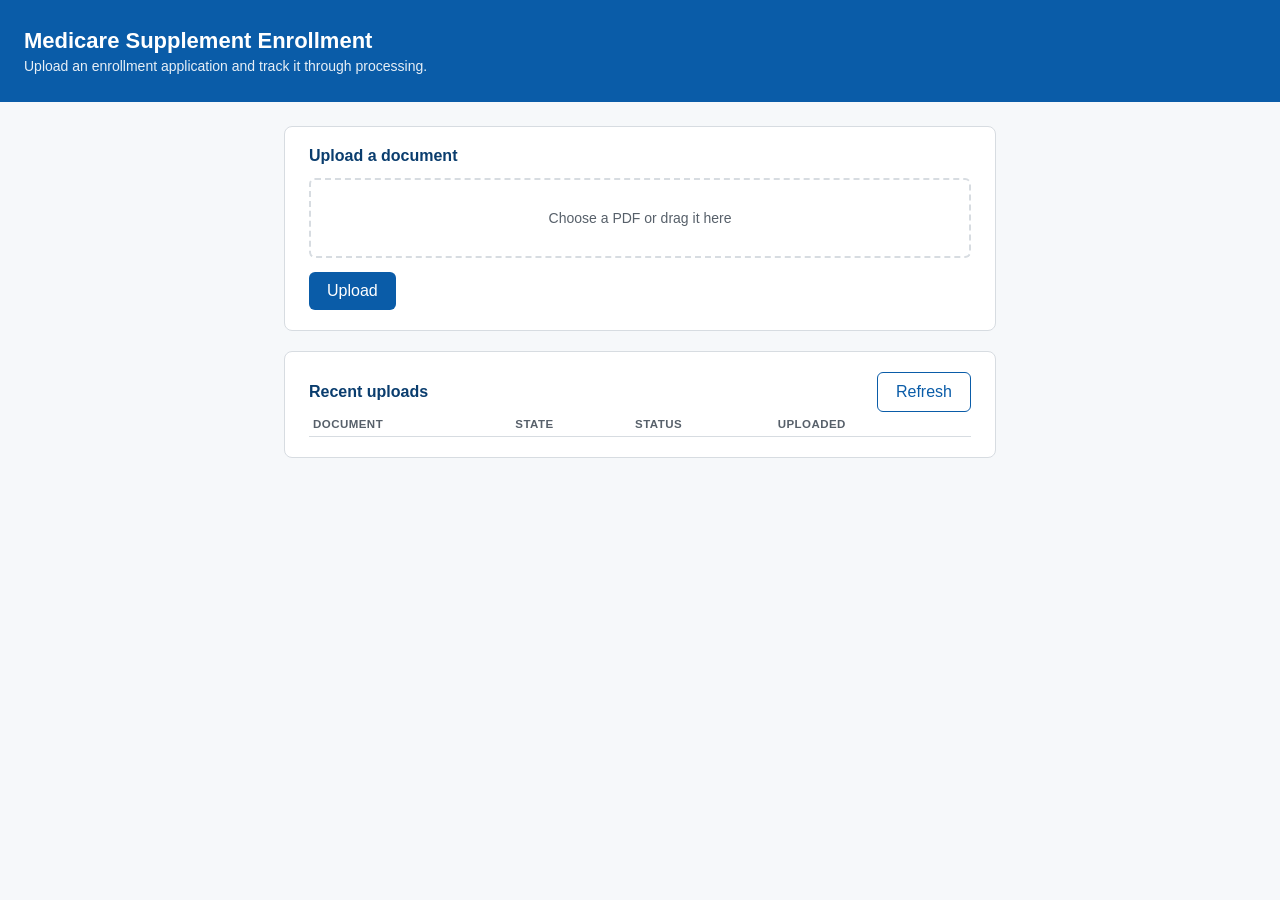
==== frontend/index.html @ 0f71528f "Add a web app to upload documents and track processing status Adds a static frontend (frontend/) and" ====
<!doctype html>
<html lang="en">
<head>
  <meta charset="utf-8">
  <meta name="viewport" content="width=device-width, initial-scale=1">
  <title>Medicare Supplement Enrollment — Document Intake</title>
  <link rel="stylesheet" href="styles.css">
</head>
<body>
  <header class="page-header">
    <h1>Medicare Supplement Enrollment</h1>
    <p class="subtitle">Upload an enrollment application and track it through processing.</p>
  </header>

  <main>
    <section class="card" id="upload-card">
      <h2>Upload a document</h2>
      <form id="upload-form">
        <label class="file-drop" id="file-drop" for="file-input">
          <span id="file-drop-label">Choose a PDF or drag it here</span>
          <input type="file" id="file-input" name="file" accept="application/pdf,.pdf" required>
        </label>
        <button type="submit" id="upload-button">Upload</button>
      </form>
      <p class="error" id="upload-error" hidden></p>
    </section>

    <section class="card" id="tracking-card" hidden>
      <h2>Status</h2>
      <p class="filename" id="tracking-filename"></p>

      <ol class="stepper" id="stepper">
        <li class="step" data-step="uploaded"><span class="dot"></span><span class="label">Uploaded</span></li>
        <li class="step" data-step="processing"><span class="dot"></span><span class="label">Processing</span></li>
        <li class="step" data-step="reviewed"><span class="dot"></span><span class="label">Reviewed</span></li>
        <li class="step" data-step="submitted"><span class="dot"></span><span class="label">Submitted</span></li>
      </ol>

      <p class="status-line" id="status-line"></p>

      <div id="detail-panel" hidden>
        <h3>Extracted fields</h3>
        <table class="detail-table" id="canonical-table"></table>

        <div id="issues-panel" hidden>
          <h3>Needs attention</h3>
          <p id="low-confidence-fields"></p>
          <p id="schema-errors"></p>
        </div>
      </div>
    </section>

    <section class="card" id="history-card">
      <div class="history-header">
        <h2>Recent uploads</h2>
        <button type="button" id="refresh-button">Refresh</button>
      </div>
      <table class="history-table" id="history-table">
        <thead>
          <tr><th>Document</th><th>State</th><th>Status</th><th>Uploaded</th></tr>
        </thead>
        <tbody id="history-body"></tbody>
      </table>
      <p class="empty" id="history-empty" hidden>No documents uploaded yet.</p>
    </section>
  </main>

  <script src="app.js"></script>
</body>
</html>
---- frontend/styles.css ----
:root {
  --blue: #0a5ca8;
  --blue-dark: #0a3d6e;
  --ink: #1a1a1a;
  --muted: #57606a;
  --border: #d7dce1;
  --bg: #f6f8fa;
  --card-bg: #ffffff;
  --green: #1a7f37;
  --amber: #9a6700;
  --red: #cf222e;
  --amber-bg: #fff8e6;
  --green-bg: #ecfdf3;
  --red-bg: #fdeeee;
}

* { box-sizing: border-box; }

body {
  margin: 0;
  font-family: "Segoe UI", Helvetica, Arial, sans-serif;
  background: var(--bg);
  color: var(--ink);
}

.page-header {
  background: var(--blue);
  color: #fff;
  padding: 28px 24px;
}

.page-header h1 { margin: 0 0 4px; font-size: 22px; }
.page-header .subtitle { margin: 0; opacity: 0.9; font-size: 14px; }

main {
  max-width: 760px;
  margin: 0 auto;
  padding: 24px;
  display: flex;
  flex-direction: column;
  gap: 20px;
}

.card {
  background: var(--card-bg);
  border: 1px solid var(--border);
  border-radius: 8px;
  padding: 20px 24px;
}

.card h2 { margin-top: 0; font-size: 16px; color: var(--blue-dark); }
.card h3 { font-size: 13px; color: var(--muted); text-transform: uppercase; letter-spacing: .04em; margin: 18px 0 8px; }

.file-drop {
  display: flex;
  align-items: center;
  justify-content: center;
  min-height: 80px;
  border: 2px dashed var(--border);
  border-radius: 6px;
  color: var(--muted);
  font-size: 14px;
  cursor: pointer;
  text-align: center;
  padding: 12px;
}

.file-drop.drag-over { border-color: var(--blue); color: var(--blue); background: #eef6fd; }
.file-drop input[type="file"] { position: absolute; width: 1px; height: 1px; opacity: 0; }

#upload-form { display: flex; flex-direction: column; gap: 14px; }

button {
  font: inherit;
  background: var(--blue);
  color: #fff;
  border: none;
  border-radius: 6px;
  padding: 10px 18px;
  cursor: pointer;
  align-self: flex-start;
}

button:hover { background: var(--blue-dark); }
button:disabled { background: var(--border); color: var(--muted); cursor: not-allowed; }

#refresh-button { background: #fff; color: var(--blue); border: 1px solid var(--blue); }
#refresh-button:hover { background: #eef6fd; }

.error {
  color: var(--red);
  background: var(--red-bg);
  border: 1px solid #f2b8ba;
  border-radius: 6px;
  padding: 8px 12px;
  font-size: 13.5px;
}

.filename { color: var(--muted); font-size: 13.5px; margin-top: -6px; word-break: break-all; }

.stepper {
  display: flex;
  list-style: none;
  padding: 0;
  margin: 20px 0;
}

.step {
  flex: 1;
  text-align: center;
  position: relative;
  font-size: 12.5px;
  color: var(--muted);
}

.step:not(:first-child)::before {
  content: "";
  position: absolute;
  top: 9px;
  left: -50%;
  width: 100%;
  height: 2px;
  background: var(--border);
  z-index: 0;
}

.step .dot {
  display: block;
  width: 20px;
  height: 20px;
  border-radius: 50%;
  background: var(--border);
  margin: 0 auto 6px;
  position: relative;
  z-index: 1;
  border: 3px solid var(--bg);
}

.step.done .dot, .step.active .dot { background: var(--blue); }
.step.done:not(:first-child)::before { background: var(--blue); }
.step.done .label, .step.active .label { color: var(--ink); font-weight: 600; }

.step.failed .dot { background: var(--red); }
.step.warn .dot { background: var(--amber); }
.step.skipped .dot { background: var(--muted); }

.status-line {
  font-size: 14px;
  font-weight: 600;
  padding: 8px 12px;
  border-radius: 6px;
  display: inline-block;
}

.status-line.ok { color: var(--green); background: var(--green-bg); }
.status-line.warn { color: var(--amber); background: var(--amber-bg); }
.status-line.bad { color: var(--red); background: var(--red-bg); }
.status-line.pending { color: var(--muted); background: #f0f2f4; }

.detail-table, .history-table { width: 100%; border-collapse: collapse; font-size: 13.5px; }
.detail-table td { padding: 6px 4px; border-bottom: 1px solid var(--border); vertical-align: top; }
.detail-table td:first-child { color: var(--muted); width: 40%; }

#issues-panel { background: var(--amber-bg); border-radius: 6px; padding: 10px 14px; }
#issues-panel h3 { margin-top: 0; color: var(--amber); }
#issues-panel p { margin: 4px 0; font-size: 13.5px; }

.history-header { display: flex; align-items: center; justify-content: space-between; }
.history-header h2 { margin: 0; }

.history-table th {
  text-align: left;
  font-size: 11.5px;
  text-transform: uppercase;
  letter-spacing: .04em;
  color: var(--muted);
  padding: 6px 4px;
  border-bottom: 1px solid var(--border);
}
.history-table td { padding: 8px 4px; border-bottom: 1px solid var(--border); }
.history-table tr:last-child td { border-bottom: none; }
.history-table tr.clickable { cursor: pointer; }
.history-table tr.clickable:hover { background: #f6f8fa; }

.pill {
  display: inline-block;
  font-size: 11.5px;
  font-weight: 600;
  padding: 2px 8px;
  border-radius: 999px;
}
.pill.ok { color: var(--green); background: var(--green-bg); }
.pill.warn { color: var(--amber); background: var(--amber-bg); }
.pill.bad { color: var(--red); background: var(--red-bg); }
.pill.pending { color: var(--muted); background: #f0f2f4; }

.empty { color: var(--muted); font-size: 13.5px; }
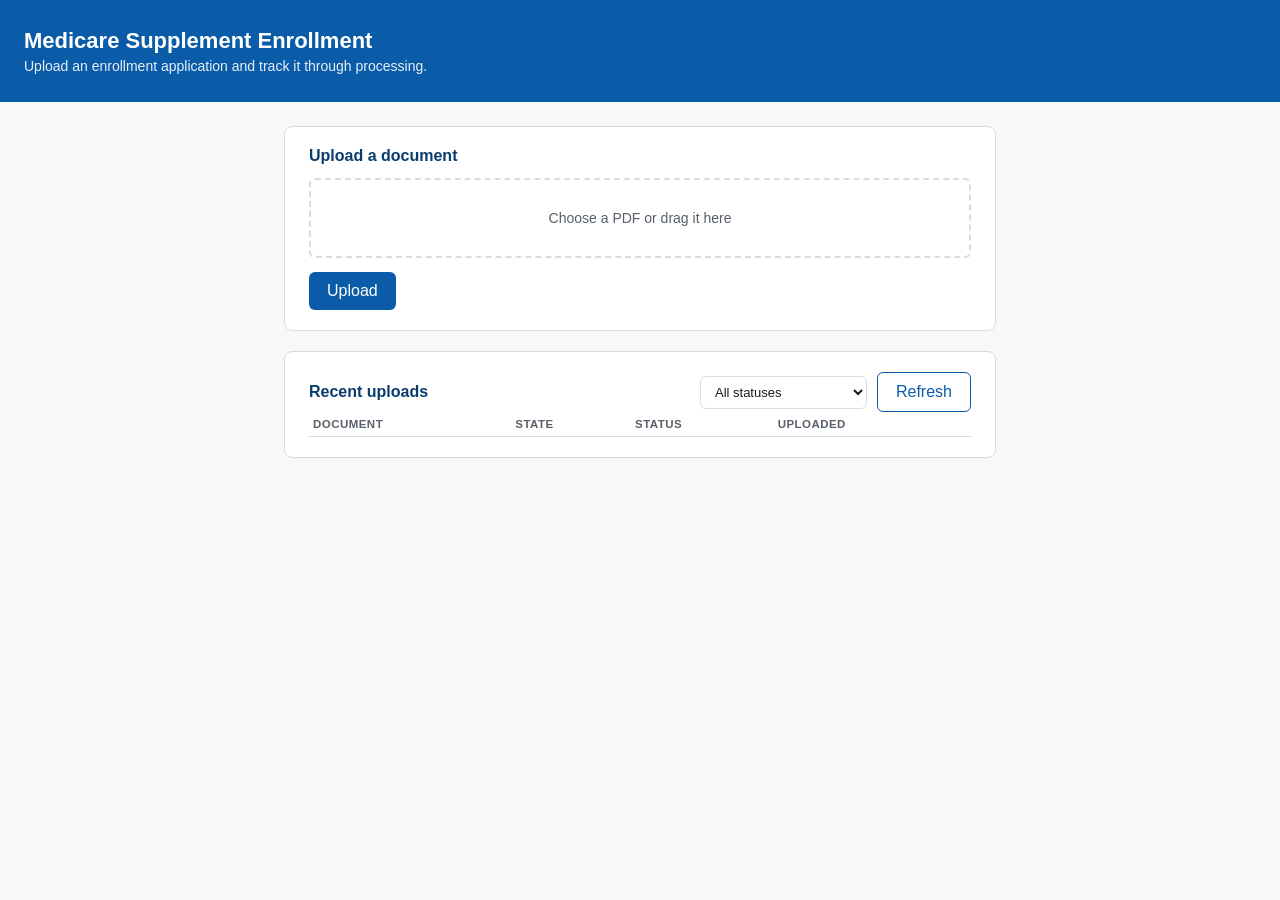
==== commit 9c3dd375: "Add status filter to Recent uploads New dropdown in the history header filters by status. list_docum" ====
--- a/frontend/index.html
+++ b/frontend/index.html
@@ -39,7 +39,7 @@
       <p class="status-line" id="status-line"></p>
 
       <div id="detail-panel" hidden>
-        <h3>Extracted fields</h3>
+        <h3 id="canonical-table-heading">Extracted fields</h3>
         <table class="detail-table" id="canonical-table"></table>
 
         <div id="issues-panel" hidden>
@@ -47,13 +47,35 @@
           <p id="low-confidence-fields"></p>
           <p id="schema-errors"></p>
         </div>
+
+        <div id="edit-panel" hidden>
+          <h3>Review and correct</h3>
+          <form id="edit-form" class="edit-form"></form>
+          <p class="error" id="edit-error" hidden></p>
+          <div class="edit-actions">
+            <button type="button" id="save-button">Save changes</button>
+            <button type="button" id="resubmit-button" class="secondary">Resubmit</button>
+          </div>
+        </div>
       </div>
     </section>
 
     <section class="card" id="history-card">
       <div class="history-header">
         <h2>Recent uploads</h2>
-        <button type="button" id="refresh-button">Refresh</button>
+        <div class="history-controls">
+          <select id="status-filter">
+            <option value="">All statuses</option>
+            <option value="UPLOADED">Uploaded</option>
+            <option value="PROCESSING">Processing</option>
+            <option value="NEEDS_REVIEW">Needs review</option>
+            <option value="READY_FOR_SUBMISSION">Ready for submission</option>
+            <option value="SUBMITTED">Submitted</option>
+            <option value="SUBMISSION_FAILED">Submission failed</option>
+            <option value="SUBMISSION_SKIPPED">Submission skipped</option>
+          </select>
+          <button type="button" id="refresh-button">Refresh</button>
+        </div>
       </div>
       <table class="history-table" id="history-table">
         <thead>
--- a/frontend/styles.css
+++ b/frontend/styles.css
@@ -87,6 +87,43 @@
 #refresh-button { background: #fff; color: var(--blue); border: 1px solid var(--blue); }
 #refresh-button:hover { background: #eef6fd; }
 
+button.secondary { background: #fff; color: var(--blue); border: 1px solid var(--blue); }
+button.secondary:hover { background: #eef6fd; }
+button.secondary:disabled { background: #fff; color: var(--border); border-color: var(--border); }
+
+.edit-form {
+  display: flex;
+  flex-direction: column;
+  gap: 10px;
+}
+
+.edit-form .field-row {
+  display: flex;
+  flex-direction: column;
+  gap: 3px;
+}
+
+.edit-form label {
+  font-size: 11.5px;
+  color: var(--muted);
+  text-transform: uppercase;
+  letter-spacing: .03em;
+}
+
+.edit-form input {
+  font: inherit;
+  font-size: 13.5px;
+  padding: 7px 10px;
+  border: 1px solid var(--border);
+  border-radius: 6px;
+  color: var(--ink);
+}
+
+.edit-form input.flagged { border-color: var(--amber); background: var(--amber-bg); }
+.edit-form input:focus { outline: none; border-color: var(--blue); }
+
+.edit-actions { display: flex; gap: 10px; margin-top: 14px; }
+
 .error {
   color: var(--red);
   background: var(--red-bg);
@@ -137,7 +174,7 @@
 }
 
 .step.done .dot, .step.active .dot { background: var(--blue); }
-.step.done:not(:first-child)::before { background: var(--blue); }
+.step.done:not(:first-child)::before, .step.active:not(:first-child)::before { background: var(--blue); }
 .step.done .label, .step.active .label { color: var(--ink); font-weight: 600; }
 
 .step.failed .dot { background: var(--red); }
@@ -167,6 +204,19 @@
 
 .history-header { display: flex; align-items: center; justify-content: space-between; }
 .history-header h2 { margin: 0; }
+
+.history-controls { display: flex; align-items: center; gap: 10px; }
+
+#status-filter {
+  font: inherit;
+  font-size: 13px;
+  padding: 7px 10px;
+  border: 1px solid var(--border);
+  border-radius: 6px;
+  color: var(--ink);
+  background: #fff;
+}
+#status-filter:focus { outline: none; border-color: var(--blue); }
 
 .history-table th {
   text-align: left;
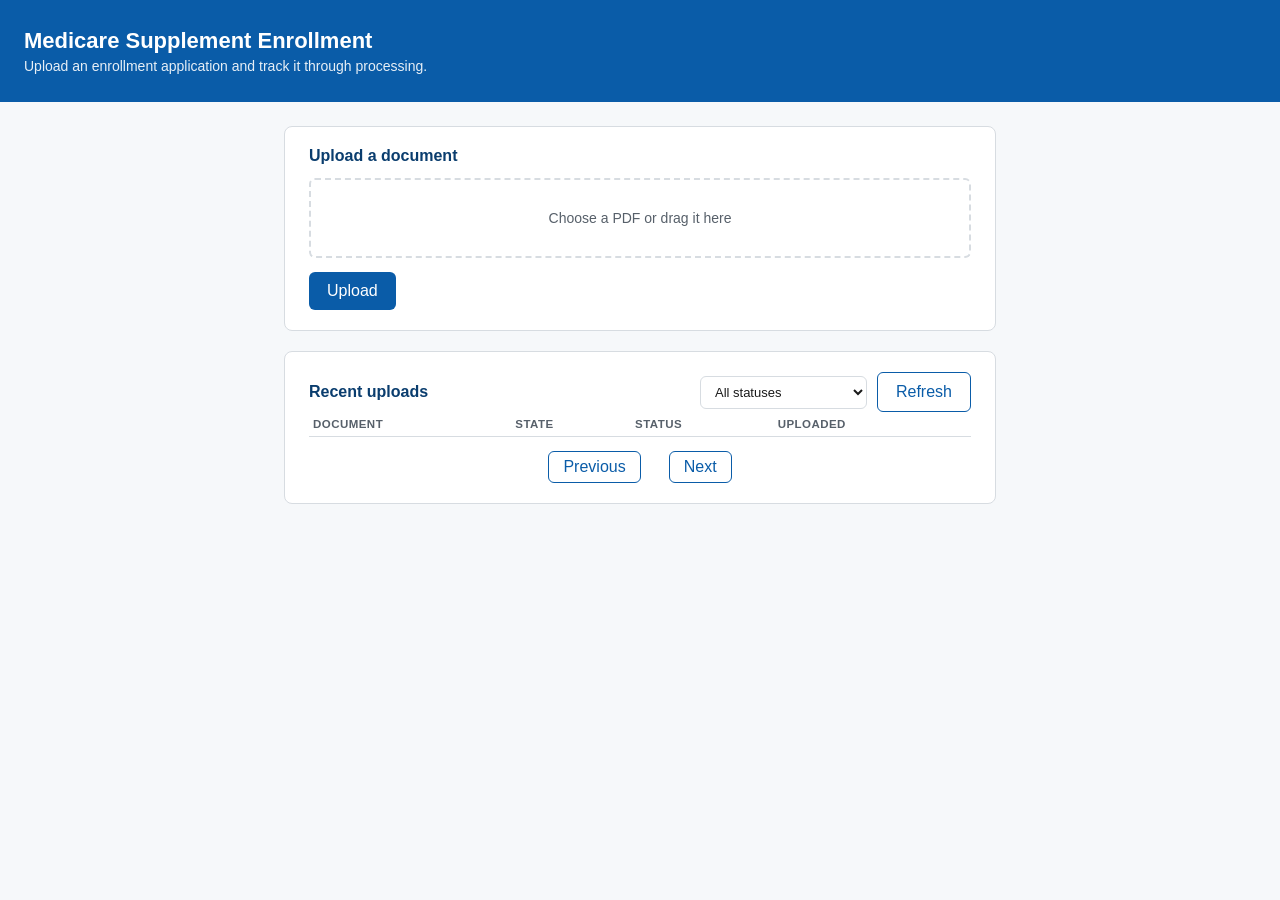
==== commit c428578c: "Add paging to Recent uploads loadHistory now fetches up to list_documents' existing max (100, alread" ====
--- a/frontend/index.html
+++ b/frontend/index.html
@@ -84,6 +84,11 @@
         <tbody id="history-body"></tbody>
       </table>
       <p class="empty" id="history-empty" hidden>No documents uploaded yet.</p>
+      <div class="history-pager" id="history-pager" hidden>
+        <button type="button" id="history-prev">Previous</button>
+        <span id="history-page-info"></span>
+        <button type="button" id="history-next">Next</button>
+      </div>
     </section>
   </main>
 
--- a/frontend/styles.css
+++ b/frontend/styles.css
@@ -245,3 +245,20 @@
 .pill.pending { color: var(--muted); background: #f0f2f4; }
 
 .empty { color: var(--muted); font-size: 13.5px; }
+
+.history-pager {
+  display: flex;
+  align-items: center;
+  justify-content: center;
+  gap: 14px;
+  margin-top: 14px;
+}
+.history-pager button {
+  background: #fff;
+  color: var(--blue);
+  border: 1px solid var(--blue);
+  padding: 6px 14px;
+}
+.history-pager button:hover:not(:disabled) { background: #eef6fd; }
+.history-pager button:disabled { background: #fff; color: var(--border); border-color: var(--border); }
+.history-pager span { color: var(--muted); font-size: 12.5px; }
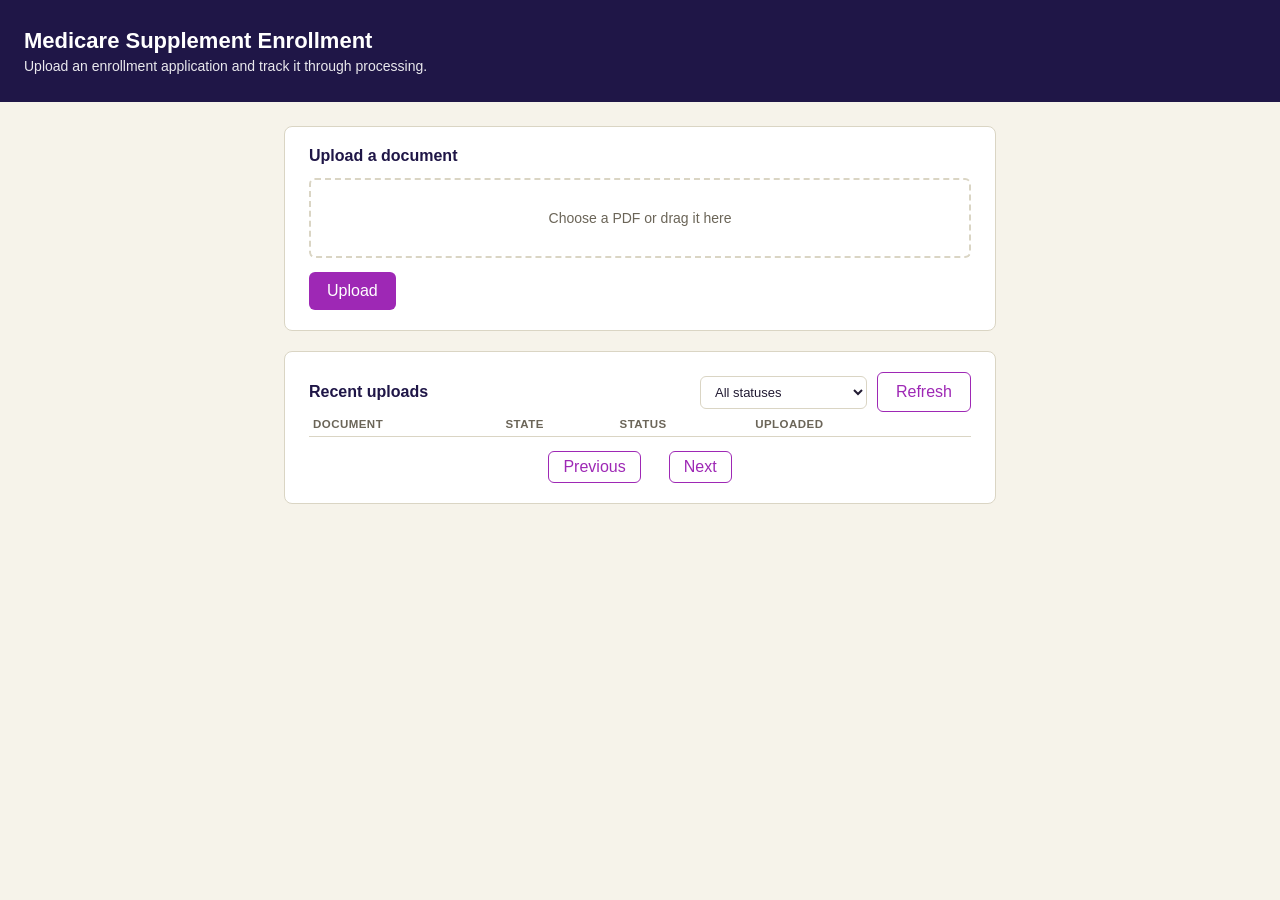
==== commit e151dc71: "Add permanent delete for Recent uploads, and fix a broken auto-submit path Delete feature: a trash-c" ====
--- a/frontend/index.html
+++ b/frontend/index.html
@@ -79,11 +79,12 @@
       </div>
       <table class="history-table" id="history-table">
         <thead>
-          <tr><th>Document</th><th>State</th><th>Status</th><th>Uploaded</th></tr>
+          <tr><th>Document</th><th>State</th><th>Status</th><th>Uploaded</th><th class="actions-col"></th></tr>
         </thead>
         <tbody id="history-body"></tbody>
       </table>
       <p class="empty" id="history-empty" hidden>No documents uploaded yet.</p>
+      <p class="error" id="history-error" hidden></p>
       <div class="history-pager" id="history-pager" hidden>
         <button type="button" id="history-prev">Previous</button>
         <span id="history-page-info"></span>
--- a/frontend/styles.css
+++ b/frontend/styles.css
@@ -1,10 +1,15 @@
 :root {
-  --blue: #0a5ca8;
-  --blue-dark: #0a3d6e;
-  --ink: #1a1a1a;
-  --muted: #57606a;
-  --border: #d7dce1;
-  --bg: #f6f8fa;
+  /* healthspringforbrokers.com palette: purple CTA/link accent, dark navy
+     headings/banner, warm cream neutrals (sampled from the live site's
+     computed styles - login button, H2, footer background). */
+  --primary: #9e28b5;
+  --primary-dark: #7a1d8c;
+  --primary-tint: #f5eaf8;
+  --navy: #1f1647;
+  --ink: #221b33;
+  --muted: #6b6558;
+  --border: #dad5c4;
+  --bg: #f6f3ea;
   --card-bg: #ffffff;
   --green: #1a7f37;
   --amber: #9a6700;
@@ -24,7 +29,7 @@
 }
 
 .page-header {
-  background: var(--blue);
+  background: var(--navy);
   color: #fff;
   padding: 28px 24px;
 }
@@ -48,7 +53,7 @@
   padding: 20px 24px;
 }
 
-.card h2 { margin-top: 0; font-size: 16px; color: var(--blue-dark); }
+.card h2 { margin-top: 0; font-size: 16px; color: var(--navy); }
 .card h3 { font-size: 13px; color: var(--muted); text-transform: uppercase; letter-spacing: .04em; margin: 18px 0 8px; }
 
 .file-drop {
@@ -65,14 +70,14 @@
   padding: 12px;
 }
 
-.file-drop.drag-over { border-color: var(--blue); color: var(--blue); background: #eef6fd; }
+.file-drop.drag-over { border-color: var(--primary); color: var(--primary); background: var(--primary-tint); }
 .file-drop input[type="file"] { position: absolute; width: 1px; height: 1px; opacity: 0; }
 
 #upload-form { display: flex; flex-direction: column; gap: 14px; }
 
 button {
   font: inherit;
-  background: var(--blue);
+  background: var(--primary);
   color: #fff;
   border: none;
   border-radius: 6px;
@@ -81,14 +86,14 @@
   align-self: flex-start;
 }
 
-button:hover { background: var(--blue-dark); }
+button:hover { background: var(--primary-dark); }
 button:disabled { background: var(--border); color: var(--muted); cursor: not-allowed; }
 
-#refresh-button { background: #fff; color: var(--blue); border: 1px solid var(--blue); }
-#refresh-button:hover { background: #eef6fd; }
-
-button.secondary { background: #fff; color: var(--blue); border: 1px solid var(--blue); }
-button.secondary:hover { background: #eef6fd; }
+#refresh-button { background: #fff; color: var(--primary); border: 1px solid var(--primary); }
+#refresh-button:hover { background: var(--primary-tint); }
+
+button.secondary { background: #fff; color: var(--primary); border: 1px solid var(--primary); }
+button.secondary:hover { background: var(--primary-tint); }
 button.secondary:disabled { background: #fff; color: var(--border); border-color: var(--border); }
 
 .edit-form {
@@ -120,7 +125,7 @@
 }
 
 .edit-form input.flagged { border-color: var(--amber); background: var(--amber-bg); }
-.edit-form input:focus { outline: none; border-color: var(--blue); }
+.edit-form input:focus { outline: none; border-color: var(--primary); }
 
 .edit-actions { display: flex; gap: 10px; margin-top: 14px; }
 
@@ -173,8 +178,8 @@
   border: 3px solid var(--bg);
 }
 
-.step.done .dot, .step.active .dot { background: var(--blue); }
-.step.done:not(:first-child)::before, .step.active:not(:first-child)::before { background: var(--blue); }
+.step.done .dot, .step.active .dot { background: var(--primary); }
+.step.done:not(:first-child)::before, .step.active:not(:first-child)::before { background: var(--primary); }
 .step.done .label, .step.active .label { color: var(--ink); font-weight: 600; }
 
 .step.failed .dot { background: var(--red); }
@@ -216,7 +221,7 @@
   color: var(--ink);
   background: #fff;
 }
-#status-filter:focus { outline: none; border-color: var(--blue); }
+#status-filter:focus { outline: none; border-color: var(--primary); }
 
 .history-table th {
   text-align: left;
@@ -228,9 +233,22 @@
   border-bottom: 1px solid var(--border);
 }
 .history-table td { padding: 8px 4px; border-bottom: 1px solid var(--border); }
+.history-table .actions-col { width: 32px; text-align: center; }
+
+.icon-button {
+  background: transparent;
+  color: var(--muted);
+  border: none;
+  padding: 5px;
+  border-radius: 5px;
+  line-height: 0;
+  align-self: auto;
+}
+.icon-button:hover:not(:disabled) { background: var(--red-bg); color: var(--red); }
+.icon-button:disabled { background: transparent; color: var(--border); cursor: not-allowed; }
 .history-table tr:last-child td { border-bottom: none; }
 .history-table tr.clickable { cursor: pointer; }
-.history-table tr.clickable:hover { background: #f6f8fa; }
+.history-table tr.clickable:hover { background: var(--bg); }
 
 .pill {
   display: inline-block;
@@ -255,10 +273,10 @@
 }
 .history-pager button {
   background: #fff;
-  color: var(--blue);
-  border: 1px solid var(--blue);
+  color: var(--primary);
+  border: 1px solid var(--primary);
   padding: 6px 14px;
 }
-.history-pager button:hover:not(:disabled) { background: #eef6fd; }
+.history-pager button:hover:not(:disabled) { background: var(--primary-tint); }
 .history-pager button:disabled { background: #fff; color: var(--border); border-color: var(--border); }
 .history-pager span { color: var(--muted); font-size: 12.5px; }
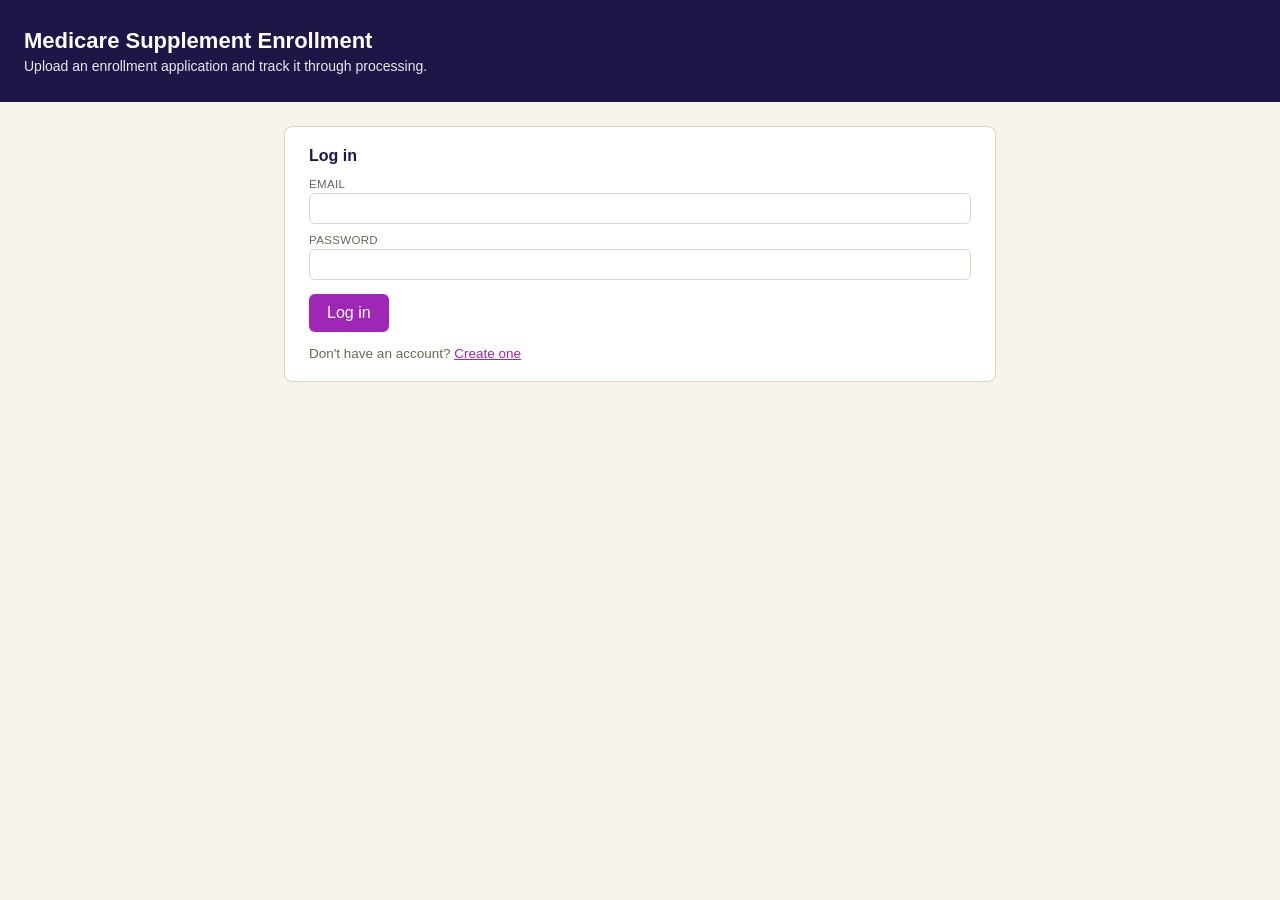
==== commit 29f79209: "Add registration, login, and authentication to the web app Gates the entire web app behind Amazon Co" ====
--- a/frontend/index.html
+++ b/frontend/index.html
@@ -8,11 +8,78 @@
 </head>
 <body>
   <header class="page-header">
-    <h1>Medicare Supplement Enrollment</h1>
-    <p class="subtitle">Upload an enrollment application and track it through processing.</p>
+    <div class="page-header-row">
+      <div>
+        <h1>Medicare Supplement Enrollment</h1>
+        <p class="subtitle">Upload an enrollment application and track it through processing.</p>
+      </div>
+      <div class="account-bar" id="account-bar" hidden>
+        <span id="account-email"></span>
+        <button type="button" id="logout-button" class="secondary">Log out</button>
+      </div>
+    </div>
   </header>
 
   <main>
+    <section class="card" id="auth-card" hidden>
+      <div id="auth-login">
+        <h2>Log in</h2>
+        <form id="login-form" class="edit-form">
+          <div class="field-row">
+            <label for="login-email">Email</label>
+            <input type="email" id="login-email" autocomplete="username" required>
+          </div>
+          <div class="field-row">
+            <label for="login-password">Password</label>
+            <input type="password" id="login-password" autocomplete="current-password" required>
+          </div>
+        </form>
+        <p class="error" id="login-error" hidden></p>
+        <div class="edit-actions">
+          <button type="submit" id="login-button" form="login-form">Log in</button>
+        </div>
+        <p class="auth-switch">Don't have an account? <a href="#" id="show-register-link">Create one</a></p>
+      </div>
+
+      <div id="auth-register" hidden>
+        <h2>Create an account</h2>
+        <form id="register-form" class="edit-form">
+          <div class="field-row">
+            <label for="register-email">Email</label>
+            <input type="email" id="register-email" autocomplete="username" required>
+          </div>
+          <div class="field-row">
+            <label for="register-password">Password</label>
+            <input type="password" id="register-password" autocomplete="new-password" required>
+          </div>
+          <p class="hint">At least 8 characters, with an uppercase letter, a lowercase letter, and a number.</p>
+        </form>
+        <p class="error" id="register-error" hidden></p>
+        <div class="edit-actions">
+          <button type="submit" id="register-button" form="register-form">Create account</button>
+        </div>
+        <p class="auth-switch">Already have an account? <a href="#" id="show-login-link">Log in</a></p>
+      </div>
+
+      <div id="auth-verify" hidden>
+        <h2>Verify your email</h2>
+        <p class="filename" id="verify-email-text"></p>
+        <form id="verify-form" class="edit-form">
+          <div class="field-row">
+            <label for="verify-code">Verification code</label>
+            <input type="text" id="verify-code" inputmode="numeric" autocomplete="one-time-code" required>
+          </div>
+        </form>
+        <p class="error" id="verify-error" hidden></p>
+        <div class="edit-actions">
+          <button type="submit" id="verify-button" form="verify-form">Verify</button>
+          <button type="button" id="resend-code-button" class="secondary">Resend code</button>
+        </div>
+        <p class="auth-switch">Already verified? <a href="#" id="verify-show-login-link">Log in</a></p>
+      </div>
+    </section>
+
+    <div id="app-content" hidden>
     <section class="card" id="upload-card">
       <h2>Upload a document</h2>
       <form id="upload-form">
@@ -36,7 +103,10 @@
         <li class="step" data-step="submitted"><span class="dot"></span><span class="label">Submitted</span></li>
       </ol>
 
-      <p class="status-line" id="status-line"></p>
+      <p class="status-line" id="status-line">
+        <span class="spinner" id="status-spinner" hidden></span>
+        <span id="status-line-label"></span>
+      </p>
 
       <div id="detail-panel" hidden>
         <h3 id="canonical-table-heading">Extracted fields</h3>
@@ -91,6 +161,7 @@
         <button type="button" id="history-next">Next</button>
       </div>
     </section>
+    </div>
   </main>
 
   <script src="app.js"></script>
--- a/frontend/styles.css
+++ b/frontend/styles.css
@@ -34,17 +34,43 @@
   padding: 28px 24px;
 }
 
+.page-header-row {
+  display: flex;
+  align-items: center;
+  justify-content: space-between;
+  gap: 20px;
+  flex-wrap: wrap;
+}
+
 .page-header h1 { margin: 0 0 4px; font-size: 22px; }
 .page-header .subtitle { margin: 0; opacity: 0.9; font-size: 14px; }
+
+.account-bar { display: flex; align-items: center; gap: 12px; }
+.account-bar span { font-size: 13.5px; opacity: 0.9; }
+.account-bar button { align-self: auto; }
+/* Same [hidden]-vs-display:flex specificity fight as #app-content below. */
+.account-bar[hidden] { display: none; }
 
 main {
   max-width: 760px;
   margin: 0 auto;
   padding: 24px;
+}
+
+#app-content {
   display: flex;
   flex-direction: column;
   gap: 20px;
 }
+/* #app-content's own display:flex outranks the UA stylesheet's [hidden]
+   rule (an ID selector beats an attribute selector) - restate it explicitly
+   so toggling the hidden attribute in JS still actually hides the app. */
+#app-content[hidden] { display: none; }
+
+.auth-switch { font-size: 13.5px; color: var(--muted); margin: 14px 0 0; }
+.auth-switch a { color: var(--primary); }
+
+.hint { font-size: 12px; color: var(--muted); margin: -4px 0 0; }
 
 .card {
   background: var(--card-bg);
@@ -191,13 +217,29 @@
   font-weight: 600;
   padding: 8px 12px;
   border-radius: 6px;
-  display: inline-block;
+  display: inline-flex;
+  align-items: center;
+  gap: 8px;
 }
 
 .status-line.ok { color: var(--green); background: var(--green-bg); }
 .status-line.warn { color: var(--amber); background: var(--amber-bg); }
 .status-line.bad { color: var(--red); background: var(--red-bg); }
 .status-line.pending { color: var(--muted); background: #f0f2f4; }
+
+.spinner {
+  width: 13px;
+  height: 13px;
+  border: 2px solid currentColor;
+  border-top-color: transparent;
+  border-radius: 50%;
+  opacity: 0.7;
+  animation: spin 0.8s linear infinite;
+}
+
+@keyframes spin {
+  to { transform: rotate(360deg); }
+}
 
 .detail-table, .history-table { width: 100%; border-collapse: collapse; font-size: 13.5px; }
 .detail-table td { padding: 6px 4px; border-bottom: 1px solid var(--border); vertical-align: top; }
@@ -233,9 +275,10 @@
   border-bottom: 1px solid var(--border);
 }
 .history-table td { padding: 8px 4px; border-bottom: 1px solid var(--border); }
-.history-table .actions-col { width: 32px; text-align: center; }
+.history-table .actions-col { width: 60px; text-align: center; white-space: nowrap; }
 
 .icon-button {
+  display: inline-flex;
   background: transparent;
   color: var(--muted);
   border: none;
@@ -243,9 +286,12 @@
   border-radius: 5px;
   line-height: 0;
   align-self: auto;
-}
-.icon-button:hover:not(:disabled) { background: var(--red-bg); color: var(--red); }
+  text-decoration: none;
+  cursor: pointer;
+}
 .icon-button:disabled { background: transparent; color: var(--border); cursor: not-allowed; }
+.view-button:hover { background: var(--primary-tint); color: var(--primary); }
+.delete-button:hover:not(:disabled) { background: var(--red-bg); color: var(--red); }
 .history-table tr:last-child td { border-bottom: none; }
 .history-table tr.clickable { cursor: pointer; }
 .history-table tr.clickable:hover { background: var(--bg); }
@@ -271,6 +317,7 @@
   gap: 14px;
   margin-top: 14px;
 }
+.history-pager[hidden] { display: none; }
 .history-pager button {
   background: #fff;
   color: var(--primary);
